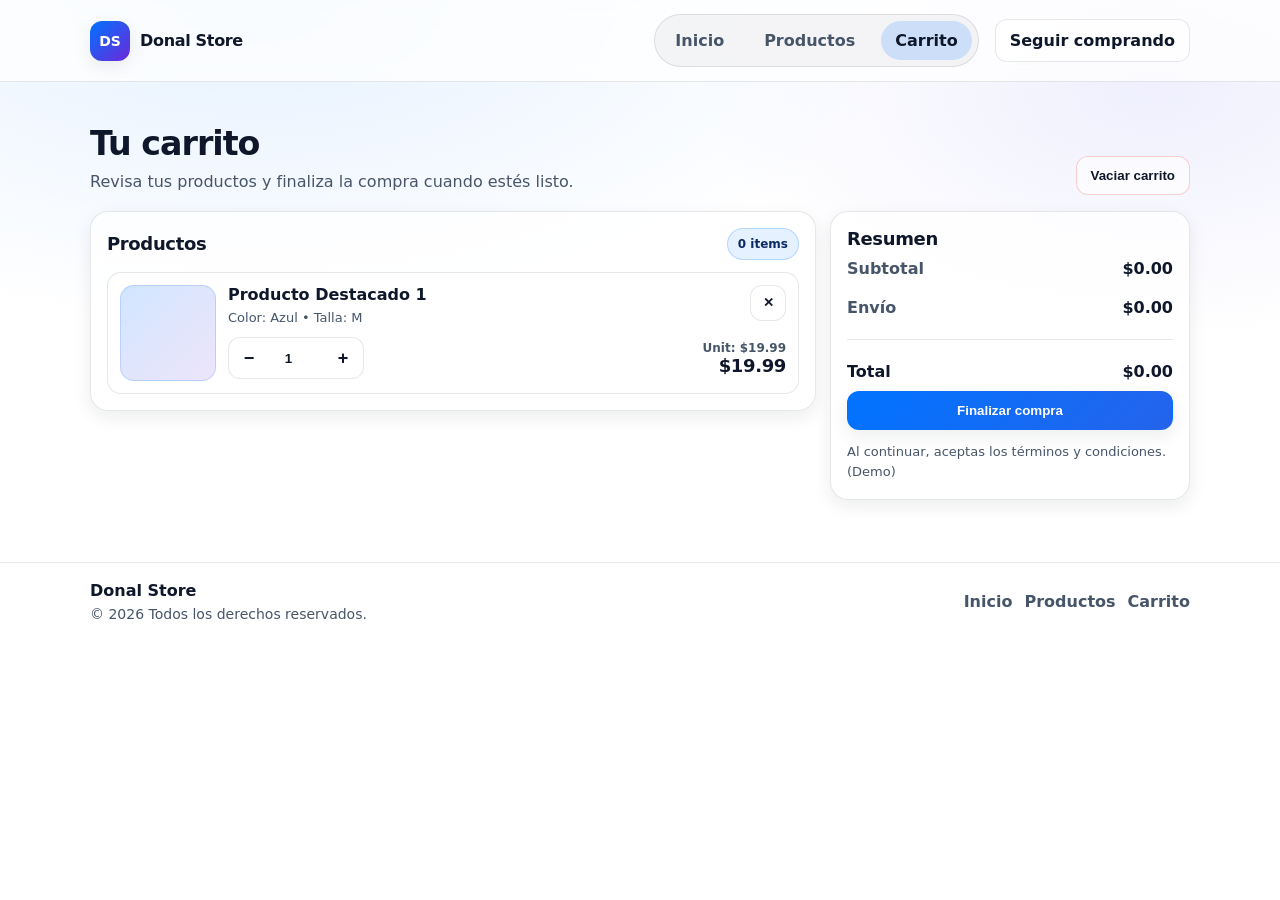
==== pages/carrito.html @ 0703f7d3 "Pagina actualizada a new cms" ====
<!DOCTYPE html>
<html lang="es">
<head>
  <meta charset="UTF-8" />
  <meta name="viewport" content="width=device-width, initial-scale=1.0" />
  <title>Carrito | Donal Store</title>
  <link rel="stylesheet" href="../styles/carrito.css" />
</head>

<body>
  <!-- Header -->
  <header class="site-header">
    <div class="container header-inner">
      <a class="brand" href="home.html" aria-label="Donal Store - Inicio">
        <span class="brand-mark">DS</span>
        <span class="brand-name">Donal Store</span>
      </a>

      <nav class="nav" aria-label="Navegación principal">
        <a href="home.html" class="nav-link">Inicio</a>
        <a href="products.html" class="nav-link">Productos</a>
        <a href="carrito.html" class="nav-link is-active">Carrito</a>
      </nav>

      <div class="header-actions">
        <a class="btn btn-ghost" href="products.html">Seguir comprando</a>
      </div>
    </div>
  </header>

  <main class="section">
    <div class="container">
      <div class="page-head">
        <div>
          <h1 class="page-title">Tu carrito</h1>
          <p class="page-subtitle">Revisa tus productos y finaliza la compra cuando estés listo.</p>
        </div>

        <!-- El JS luego engancha este botón -->
        <button id="clearCart" class="btn btn-ghost btn-danger" type="button">
          Vaciar carrito
        </button>
      </div>

      <div class="cart-layout">
        <!-- Lista de productos -->
        <section class="panel" aria-label="Productos en el carrito">
          <div class="panel-head">
            <h2 class="panel-title">Productos</h2>
            <span class="pill" id="itemsCountPill">0 items</span>
          </div>

          <div id="cartList" class="cart-list">
            <!-- Item de ejemplo (puedes duplicar/editar; el JS luego lo renderiza dinámico) -->
            <article class="cart-item" data-id="p1" data-price="19.99">
              <div class="thumb" aria-hidden="true"></div>

              <div class="item-info">
                <div class="item-top">
                  <div>
                    <h3 class="item-title">Producto Destacado 1</h3>
                    <p class="item-meta">Color: Azul • Talla: M</p>
                  </div>

                  <button class="icon-btn remove" type="button" aria-label="Eliminar producto">
                    ✕
                  </button>
                </div>

                <div class="item-bottom">
                  <div class="qty" aria-label="Cantidad">
                    <button class="qty-btn dec" type="button" aria-label="Disminuir cantidad">−</button>
                    <input class="qty-input" type="number" min="1" value="1" inputmode="numeric" />
                    <button class="qty-btn inc" type="button" aria-label="Aumentar cantidad">+</button>
                  </div>

                  <div class="price-block">
                    <div class="unit">Unit: <span class="unit-price">$19.99</span></div>
                    <div class="line-price">$19.99</div>
                  </div>
                </div>
              </div>
            </article>
          </div>

          <!-- Estado vacío (el JS luego lo muestra/oculta) -->
          <div id="emptyState" class="empty" hidden>
            <div class="empty-card">
              <div class="empty-title">Tu carrito está vacío</div>
              <div class="empty-text">Agrega productos para verlos aquí.</div>
              <a class="btn btn-primary" href="products.html">Ir a productos</a>
            </div>
          </div>
        </section>

        <!-- Resumen -->
        <aside class="panel summary" aria-label="Resumen de compra">
          <h2 class="panel-title">Resumen</h2>

          <div class="summary-row">
            <span>Subtotal</span>
            <strong id="subtotal">$0.00</strong>
          </div>

          <div class="summary-row">
            <span>Envío</span>
            <strong id="shipping">$0.00</strong>
          </div>

          <div class="divider"></div>

          <div class="summary-row total">
            <span>Total</span>
            <strong id="total">$0.00</strong>
          </div>

          <button class="btn btn-primary btn-full" type="button" id="checkoutBtn">
            Finalizar compra
          </button>

          <p class="fineprint">
            Al continuar, aceptas los términos y condiciones. (Demo)
          </p>
        </aside>
      </div>
    </div>
  </main>

  <footer class="footer">
    <div class="container footer-inner">
      <div>
        <div class="footer-brand">Donal Store</div>
        <div class="footer-muted">© <span id="year">2026</span> Todos los derechos reservados.</div>
      </div>

      <div class="footer-links">
        <a href="home.html">Inicio</a>
        <a href="products.html">Productos</a>
        <a href="carrito.html">Carrito</a>
      </div>
    </div>
  </footer>
</body>
</html>
---- styles/carrito.css ----
:root{
  --bg: #ffffff;
  --muted-bg: #f6f7fb;
  --text: #0f172a;
  --muted: #475569;

  --primary: #0073ff;
  --primary-700: #0b5bd3;

  --border: rgba(15,23,42,.10);

  --shadow-sm: 0 6px 18px rgba(15,23,42,.08);
  --shadow-md: 0 16px 40px rgba(15,23,42,.12);

  --radius: 14px;
  --radius-lg: 18px;
}

*{ box-sizing: border-box; }
html, body { height: 100%; }

body{
  margin: 0;
  font-family: ui-sans-serif, system-ui, -apple-system, Segoe UI, Roboto, Arial, "Noto Sans", "Helvetica Neue", sans-serif;
  color: var(--text);
  background: radial-gradient(1200px 600px at 20% 0%, rgba(0,115,255,.10), transparent 55%),
              radial-gradient(900px 500px at 90% 10%, rgba(99,102,241,.10), transparent 50%),
              var(--bg);
}

/* Utilidades */
.container{ width: min(1100px, calc(100% - 40px)); margin-inline: auto; }
.section{ padding: 42px 0; }
.divider{ height: 1px; background: var(--border); margin: 12px 0; }

.btn{
  display:inline-flex;
  align-items:center;
  justify-content:center;
  gap: 8px;
  padding: 11px 14px;
  border-radius: 12px;
  text-decoration:none;
  font-weight: 800;
  border: 1px solid transparent;
  cursor: pointer;
  transition: transform .12s ease, box-shadow .12s ease, background .12s ease, border-color .12s ease;
  user-select: none;
  background: transparent;
  color: var(--text);
}
.btn:active{ transform: translateY(1px); }

.btn-primary{
  background: linear-gradient(135deg, var(--primary), #2563eb);
  color: #fff;
  box-shadow: var(--shadow-sm);
}
.btn-primary:hover{
  box-shadow: var(--shadow-md);
  background: linear-gradient(135deg, var(--primary-700), #1d4ed8);
}

.btn-ghost{
  background: rgba(255,255,255,.65);
  border-color: var(--border);
  color: var(--text);
}
.btn-ghost:hover{ box-shadow: var(--shadow-sm); }

.btn-full{ width: 100%; }
.btn-danger{ border-color: rgba(239,68,68,.25); }

/* Header */
.site-header{
  position: sticky;
  top: 0;
  z-index: 100;
  backdrop-filter: blur(10px);
  background: rgba(255,255,255,.75);
  border-bottom: 1px solid var(--border);
}
.header-inner{
  display:flex;
  align-items:center;
  gap: 16px;
  padding: 14px 0;
}

.brand{
  display:flex;
  align-items:center;
  gap: 10px;
  text-decoration:none;
  color: inherit;
  font-weight: 800;
}
.brand-mark{
  width: 40px; height: 40px;
  border-radius: 12px;
  display:grid; place-items:center;
  background: linear-gradient(135deg, var(--primary), #6d28d9);
  color: #fff;
  box-shadow: var(--shadow-sm);
  font-size: 14px;
}
.brand-name{ letter-spacing: -0.02em; }

.nav{
  margin-left: auto;
  display:flex;
  align-items:center;
  gap: 12px;
  padding: 6px;
  border-radius: 999px;
  background: rgba(15,23,42,.04);
  border: 1px solid var(--border);
}
.nav-link{
  text-decoration:none;
  color: var(--muted);
  font-weight: 700;
  padding: 10px 14px;
  border-radius: 999px;
  transition: background .15s ease, color .15s ease;
}
.nav-link:hover{ background: rgba(0,115,255,.10); color: var(--text); }
.nav-link.is-active{ background: rgba(0,115,255,.16); color: var(--text); }

.header-actions{ display:flex; align-items:center; gap: 10px; }

/* Página */
.page-head{
  display:flex;
  align-items:flex-end;
  justify-content: space-between;
  gap: 12px;
  margin-bottom: 16px;
}
.page-title{
  margin: 0 0 6px;
  font-size: clamp(26px, 2.6vw, 34px);
  letter-spacing: -0.03em;
}
.page-subtitle{ margin: 0; color: var(--muted); line-height: 1.6; }

.cart-layout{
  display:grid;
  grid-template-columns: 1fr 360px;
  gap: 14px;
  align-items: start;
}

/* Panel */
.panel{
  background: rgba(255,255,255,.75);
  border: 1px solid var(--border);
  border-radius: var(--radius-lg);
  box-shadow: var(--shadow-sm);
  padding: 16px;
}
.panel-head{
  display:flex;
  align-items:center;
  justify-content: space-between;
  gap: 10px;
  margin-bottom: 12px;
}
.panel-title{ margin: 0; font-size: 18px; letter-spacing: -0.02em; }

.pill{
  font-weight: 900;
  font-size: 12px;
  padding: 8px 10px;
  border-radius: 999px;
  background: rgba(0,115,255,.10);
  border: 1px solid rgba(0,115,255,.22);
  color: #0b2a66;
}

/* Items */
.cart-list{ display:flex; flex-direction: column; gap: 12px; }

.cart-item{
  display:grid;
  grid-template-columns: 96px 1fr;
  gap: 12px;
  padding: 12px;
  border-radius: var(--radius);
  border: 1px solid var(--border);
  background: rgba(255,255,255,.75);
}

.thumb{
  height: 96px;
  border-radius: 14px;
  background: linear-gradient(135deg, rgba(0,115,255,.18), rgba(109,40,217,.12));
  border: 1px solid rgba(0,115,255,.18);
}

.item-info{ display:flex; flex-direction: column; gap: 10px; }
.item-top{
  display:flex;
  align-items:flex-start;
  justify-content: space-between;
  gap: 10px;
}
.item-title{ margin: 0 0 4px; font-size: 16px; }
.item-meta{ margin: 0; color: var(--muted); font-size: 13px; line-height: 1.5; }

.icon-btn{
  border: 1px solid var(--border);
  background: rgba(255,255,255,.75);
  width: 36px; height: 36px;
  border-radius: 12px;
  cursor: pointer;
  font-weight: 900;
  color: var(--text);
}
.icon-btn:hover{ box-shadow: var(--shadow-sm); }

.item-bottom{
  display:flex;
  align-items:center;
  justify-content: space-between;
  gap: 12px;
}

/* Cantidad */
.qty{
  display:flex;
  align-items:center;
  border: 1px solid var(--border);
  border-radius: 12px;
  overflow: hidden;
  background: rgba(255,255,255,.75);
}
.qty-btn{
  width: 40px;
  height: 40px;
  border: 0;
  background: transparent;
  cursor: pointer;
  font-size: 18px;
  font-weight: 900;
  color: var(--text);
}
.qty-btn:hover{ background: rgba(15,23,42,.04); }

.qty-input{
  width: 54px;
  height: 40px;
  border: 0;
  outline: none;
  text-align: center;
  font-weight: 900;
  background: transparent;
  color: var(--text);
}

/* Precios */
.price-block{
  text-align: right;
  min-width: 130px;
}
.unit{
  color: var(--muted);
  font-size: 12px;
  font-weight: 800;
}
.line-price{
  font-weight: 900;
  font-size: 18px;
  letter-spacing: -0.02em;
}

/* Summary */
.summary{
  position: sticky;
  top: 88px;
}
.summary-row{
  display:flex;
  align-items:center;
  justify-content: space-between;
  gap: 10px;
  padding: 10px 0;
  color: var(--muted);
  font-weight: 800;
}
.summary-row strong{ color: var(--text); }
.summary-row.total{
  color: var(--text);
  font-size: 16px;
}
.fineprint{
  margin: 12px 0 0;
  color: var(--muted);
  font-size: 13px;
  line-height: 1.6;
}

/* Empty */
.empty{ margin-top: 12px; }
.empty-card{
  border-radius: var(--radius-lg);
  padding: 18px;
  border: 1px dashed rgba(15,23,42,.25);
  background: rgba(255,255,255,.6);
  display:flex;
  flex-direction: column;
  gap: 10px;
  align-items:flex-start;
}
.empty-title{ font-weight: 900; font-size: 16px; }
.empty-text{ color: var(--muted); }

/* Footer */
.footer{
  margin-top: 20px;
  border-top: 1px solid var(--border);
  background: rgba(255,255,255,.7);
}
.footer-inner{
  display:flex;
  align-items:center;
  justify-content: space-between;
  gap: 12px;
  padding: 18px 0;
}
.footer-brand{ font-weight: 900; }
.footer-muted{ color: var(--muted); margin-top: 6px; font-size: 14px; }
.footer-links{ display:flex; gap: 12px; }
.footer-links a{
  color: var(--muted);
  text-decoration: none;
  font-weight: 800;
}
.footer-links a:hover{ color: var(--text); }

/* Responsive */
@media (max-width: 980px){
  .cart-layout{ grid-template-columns: 1fr; }
  .summary{ position: static; }
}

@media (max-width: 520px){
  .brand-name{ display:none; }
  .nav{ width: 100%; justify-content: space-between; margin-left: 0; }
  .header-actions{ display:none; }
  .page-head{ flex-direction: column; align-items: stretch; }
  .cart-item{ grid-template-columns: 76px 1fr; }
  .thumb{ height: 76px; }
  .item-bottom{ flex-direction: column; align-items: stretch; }
  .price-block{ text-align: left; min-width: auto; }
}
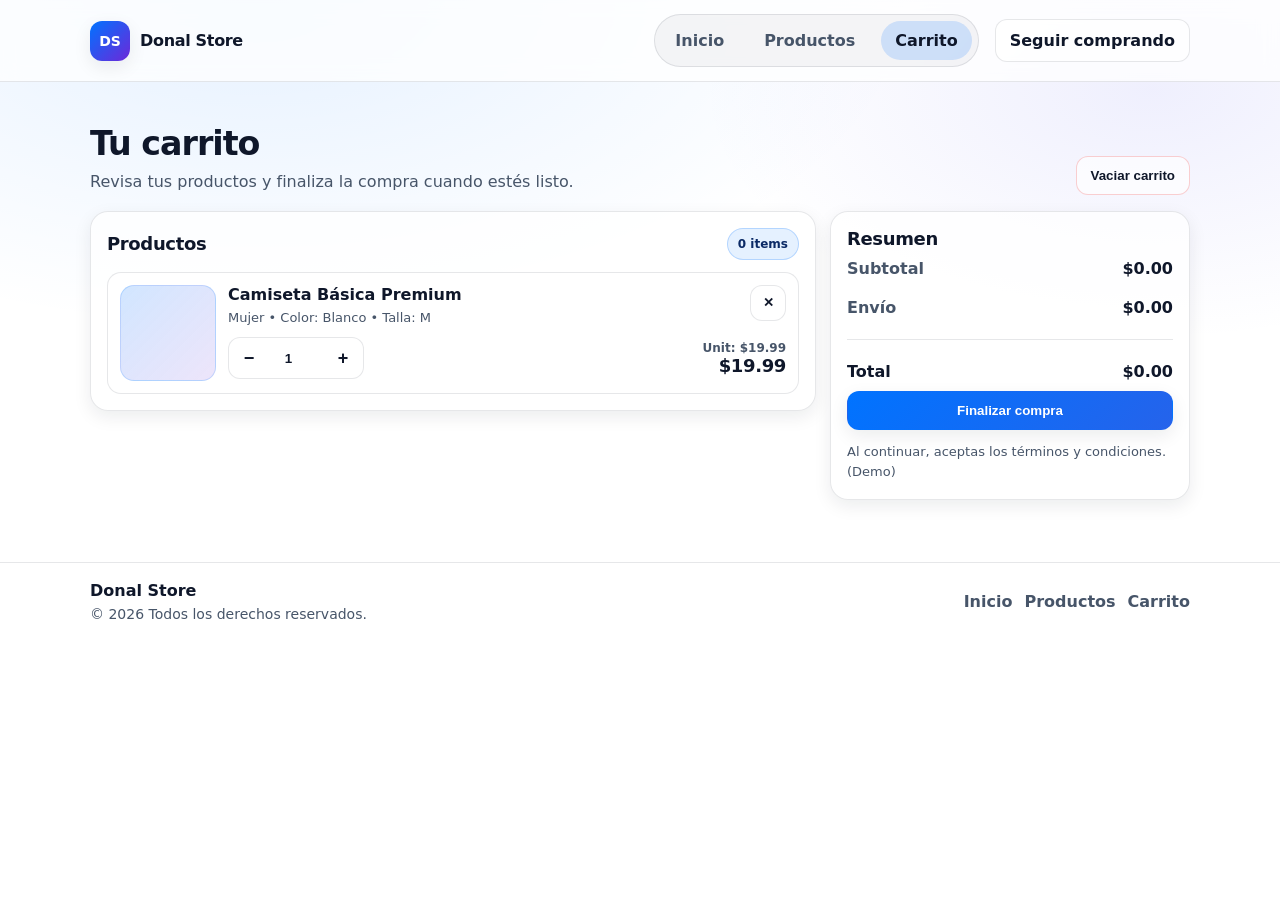
==== commit a05279a1: "productos modificado" ====
--- a/pages/carrito.html
+++ b/pages/carrito.html
@@ -52,34 +52,34 @@
 
           <div id="cartList" class="cart-list">
             <!-- Item de ejemplo (puedes duplicar/editar; el JS luego lo renderiza dinámico) -->
-            <article class="cart-item" data-id="p1" data-price="19.99">
-              <div class="thumb" aria-hidden="true"></div>
+            <article class="cart-item" data-id="camiseta-basica" data-price="19.99">
+                <div class="thumb" aria-hidden="true"></div>
 
-              <div class="item-info">
-                <div class="item-top">
-                  <div>
-                    <h3 class="item-title">Producto Destacado 1</h3>
-                    <p class="item-meta">Color: Azul • Talla: M</p>
-                  </div>
+                <div class="item-info">
+                    <div class="item-top">
+                    <div>
+                        <h3 class="item-title">Camiseta Básica Premium</h3>
+                        <p class="item-meta">Mujer • Color: Blanco • Talla: M</p>
+                    </div>
 
-                  <button class="icon-btn remove" type="button" aria-label="Eliminar producto">
-                    ✕
-                  </button>
+                    <button class="icon-btn remove" type="button" aria-label="Eliminar producto">
+                        ✕
+                    </button>
+                    </div>
+
+                    <div class="item-bottom">
+                    <div class="qty" aria-label="Cantidad">
+                        <button class="qty-btn dec" type="button" aria-label="Disminuir cantidad">−</button>
+                        <input class="qty-input" type="number" min="1" value="1" inputmode="numeric" />
+                        <button class="qty-btn inc" type="button" aria-label="Aumentar cantidad">+</button>
+                    </div>
+
+                    <div class="price-block">
+                        <div class="unit">Unit: <span class="unit-price">$19.99</span></div>
+                        <div class="line-price">$19.99</div>
+                    </div>
+                    </div>
                 </div>
-
-                <div class="item-bottom">
-                  <div class="qty" aria-label="Cantidad">
-                    <button class="qty-btn dec" type="button" aria-label="Disminuir cantidad">−</button>
-                    <input class="qty-input" type="number" min="1" value="1" inputmode="numeric" />
-                    <button class="qty-btn inc" type="button" aria-label="Aumentar cantidad">+</button>
-                  </div>
-
-                  <div class="price-block">
-                    <div class="unit">Unit: <span class="unit-price">$19.99</span></div>
-                    <div class="line-price">$19.99</div>
-                  </div>
-                </div>
-              </div>
             </article>
           </div>
 
